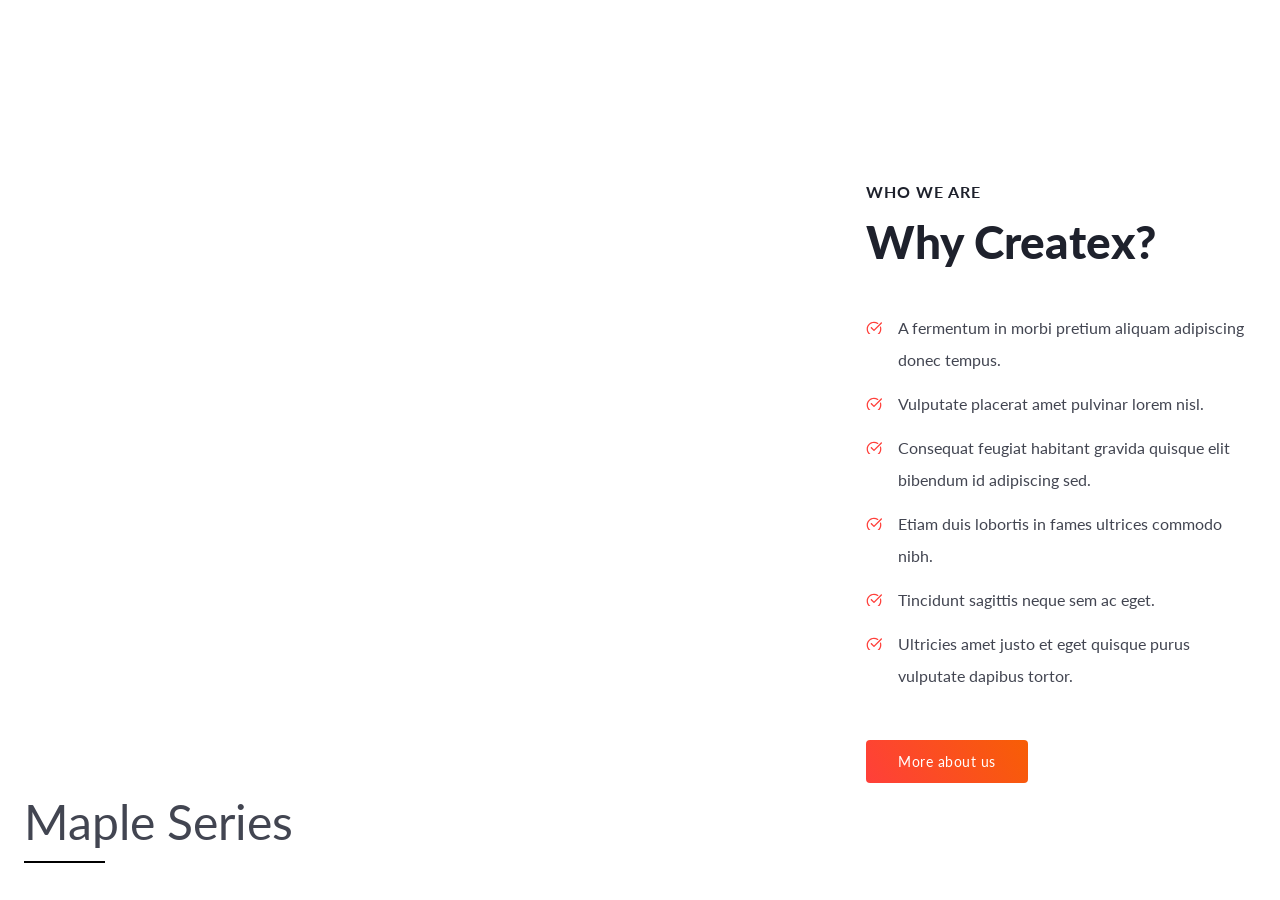
==== index.html @ 258197d4 "Add files via upload" ====
<!DOCTYPE html>
<html lang="eng">

<head>
	<meta charset="UTF-8">
	<meta http-equiv="X-UA-Compatible" content="IE=edge">
	<meta name="viewport" content="width=device-width, initial-scale=1.0">
	<link rel="stylesheet" href="css/style.css">
	<link href="https://fonts.googleapis.com/css?family=Lato:regular,700,900&display=swap" rel="stylesheet" />
	<title>Lesson 8</title>
</head>

<body>
	<div class="wrapper">
		<header class="header">

		</header>
		<main class="main">
			<div class="container">
				<div class="content">
					<p class="suptitle">Who we are</p>
					<h2 class="title">Why Createx?</h2>
					<ul class="list">
						<li class="item">A fermentum in morbi pretium aliquam adipiscing donec tempus.</li>
						<li class="item">Vulputate placerat amet pulvinar lorem nisl.</li>
						<li class="item">Consequat feugiat habitant gravida quisque elit bibendum id adipiscing sed.</li>
						<li class="item">Etiam duis lobortis in fames ultrices commodo nibh.</li>
						<li class="item">Tincidunt sagittis neque sem ac eget.</li>
						<li class="item">Ultricies amet justo et eget quisque purus vulputate dapibus tortor.</li>
					</ul>
					<a href="#" class="button">More about us</a>
				</div>
				<p class="maple">Maple Series</p>
			</div>
		</main>
		<footer class="footer">

		</footer>
	</div>
</body>

</html>
---- css/style.css ----
/* &display=swap */
@import "null.css";

body {
	font-family: Lato;
	line-height: 1.625;
	color: #424551;
}

.container {
	max-width: 1232px;
	margin: 0 auto;
}

.content {
	max-width: 525px;
	padding: 0px 0px 0px 135px;
	margin: 0 0 0 auto;
}

.suptitle {
	margin: 0px 0px 8px 0px;
	padding: 180px 0px 0px 0px;
	font-weight: 700;
	line-height: 1.5;
	letter-spacing: 1px;
	text-transform: uppercase;
	color: #1e212c;
}
.title {
	margin: 0px 0px 40px 0px;
	font-weight: 900;
	font-size: 46px;
	line-height: 1.3;
	color: #1e212c;
}
.list {
	margin: 0px 0px 48px 0px;
}

.item {
	line-height: 2;
	margin: 0px 0px 12px 0px;
	padding: 0px 0px 0px 32px;
}

.item:last-child {
	margin-bottom: 0;
}

.item::before {
	content: "";
	display: inline-block;
	width: 16px;
	height: 16px;
	margin: 0 16px 0 -32px;
	background: url("../img/mark.svg") 0 3px no-repeat;
}

.button {
	display: inline-block;
	padding: 0 32px;
	font-size: 14px;
	line-height: 3.1;
	letter-spacing: 0.5px;
	background: linear-gradient(55.95deg, #ff3f3a 0%, #f75e05 100%);
	border-radius: 4px;
	color: #ffffff;
}

.button:hover {
	background: rgb(255, 137, 58);
	box-shadow: 0 0 20px #ff3f3a;
}

/* ================================ */
.maple {
	display: inline-block;
	font-size: 48px;
}

.maple::after {
	content: "";
	display: block;
	height: 2px;
	width: 30%;
	background-color: #000;
}
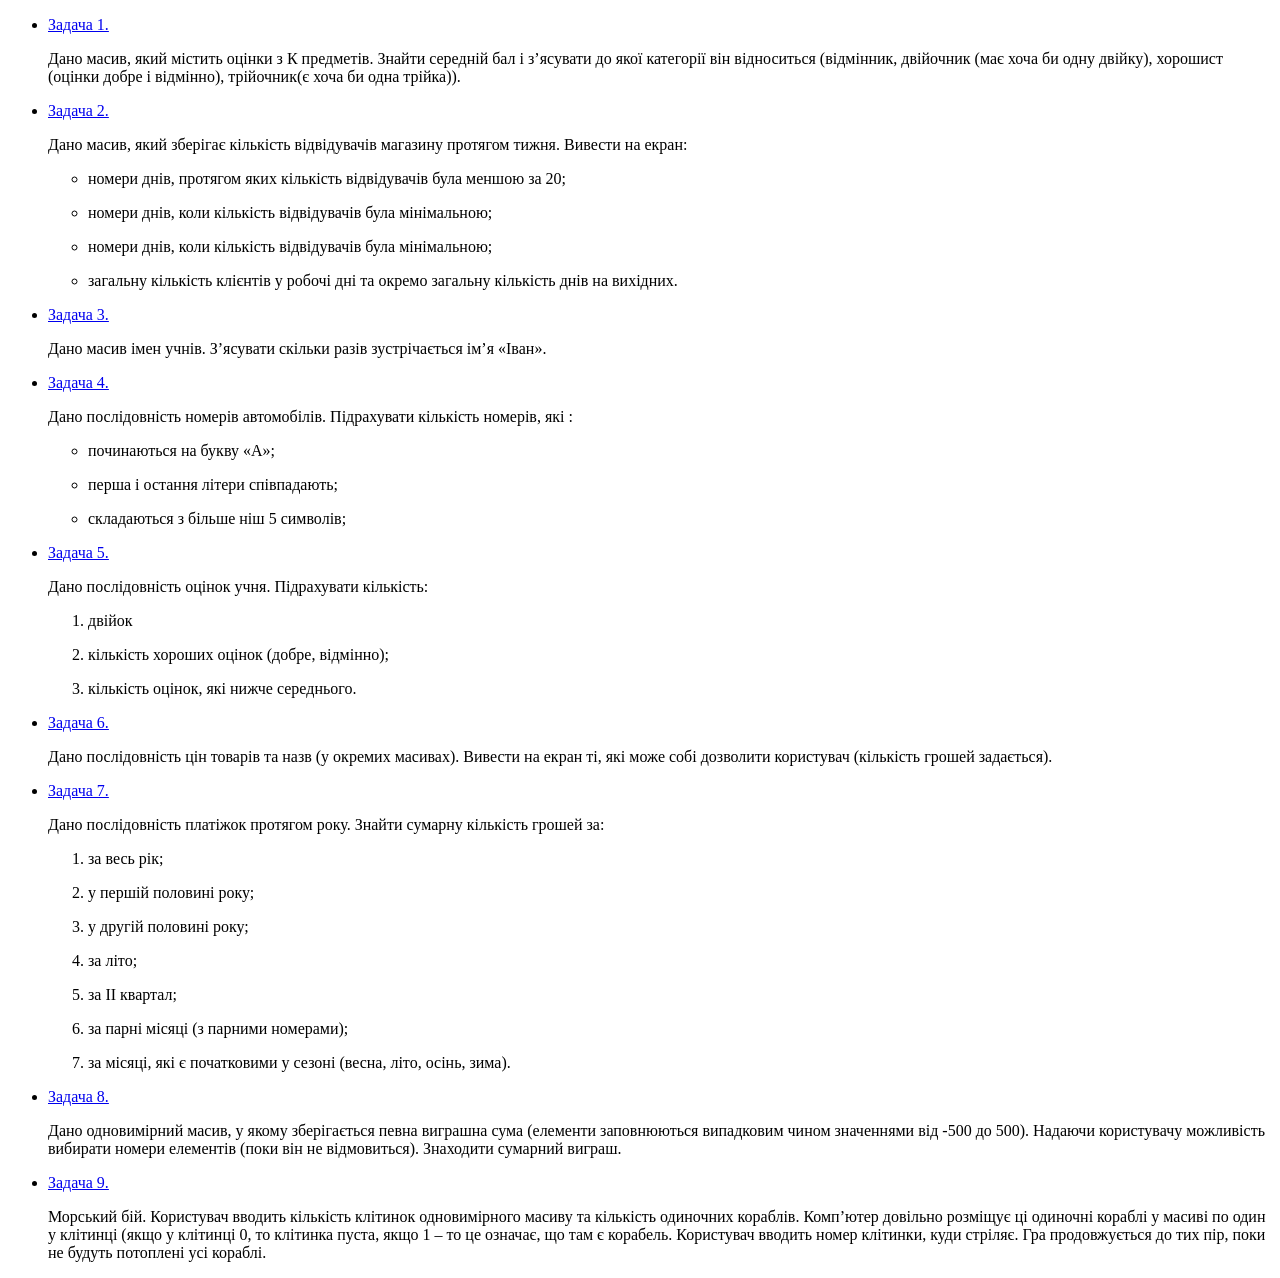
==== commit c264b062: "Add files via upload" ====
--- a/index.html
+++ b/index.html
@@ -1,42 +1,111 @@
 <!DOCTYPE html>
-<html lang="eng">
+<html lang="uk">
 
 <head>
-	<meta charset="UTF-8">
-	<meta http-equiv="X-UA-Compatible" content="IE=edge">
-	<meta name="viewport" content="width=device-width, initial-scale=1.0">
-	<link rel="stylesheet" href="css/style.css">
-	<link href="https://fonts.googleapis.com/css?family=Lato:regular,700,900&display=swap" rel="stylesheet" />
-	<title>Lesson 8</title>
+   <meta charset="UTF-8">
+   <meta http-equiv="X-UA-Compatible" content="IE=edge">
+   <meta name="viewport" content="width=device-width, initial-scale=1.0">
+   <title>Lesson 8</title>
 </head>
 
 <body>
-	<div class="wrapper">
-		<header class="header">
-
-		</header>
-		<main class="main">
-			<div class="container">
-				<div class="content">
-					<p class="suptitle">Who we are</p>
-					<h2 class="title">Why Createx?</h2>
-					<ul class="list">
-						<li class="item">A fermentum in morbi pretium aliquam adipiscing donec tempus.</li>
-						<li class="item">Vulputate placerat amet pulvinar lorem nisl.</li>
-						<li class="item">Consequat feugiat habitant gravida quisque elit bibendum id adipiscing sed.</li>
-						<li class="item">Etiam duis lobortis in fames ultrices commodo nibh.</li>
-						<li class="item">Tincidunt sagittis neque sem ac eget.</li>
-						<li class="item">Ultricies amet justo et eget quisque purus vulputate dapibus tortor.</li>
-					</ul>
-					<a href="#" class="button">More about us</a>
-				</div>
-				<p class="maple">Maple Series</p>
-			</div>
-		</main>
-		<footer class="footer">
-
-		</footer>
-	</div>
+   <ul>
+      <li>
+         <a href="task/task_1.html">Задача 1. </a>
+         <p>Дано масив, який містить оцінки з К предметів. Знайти середній бал і з’ясувати до якої категорії він відноситься (відмінник, двійочник (має хоча би одну двійку), хорошист (оцінки добре і відмінно), трійочник(є хоча би одна трійка)).</p>
+      </li>
+      <li>
+         <a href="task/task_2.html">Задача 2. </a>
+         <p>Дано масив, який зберігає кількість відвідувачів магазину протягом тижня. Вивести на екран:</p>
+         <ul>
+            <li>
+               <p>номери днів, протягом яких кількість відвідувачів була меншою за 20;</p>
+            </li>
+            <li>
+               <p>номери днів, коли кількість відвідувачів була мінімальною;</p>
+            </li>
+            <li>
+               <p>номери днів, коли кількість відвідувачів була мінімальною;</p>
+            </li>
+            <li>
+               <p>загальну кількість клієнтів у робочі дні та окремо загальну кількість днів на вихідних.</p>
+            </li>
+         </ul>
+      </li>
+      <li>
+         <a href="task/task_3.html">Задача 3. </a>
+         <p>Дано масив імен учнів. З’ясувати скільки разів зустрічається ім’я «Іван».</p>
+      </li>
+      <li>
+         <a href="task/task_4.html">Задача 4. </a>
+         <p>Дано послідовність номерів автомобілів. Підрахувати кількість номерів, які :</p>
+         <ul>
+            <li>
+               <p>починаються на букву «А»;</p>
+            </li>
+            <li>
+               <p>перша і остання літери співпадають;</p>
+            </li>
+            <li>
+               <p>складаються з більше ніш 5 символів;</p>
+            </li>
+         </ul>
+      </li>
+      <li>
+         <a href="task/task_5.html">Задача 5. </a>
+         <p>Дано послідовність оцінок учня. Підрахувати кількість:</p>
+         <ol>
+            <li>
+               <p>двійок</p>
+            </li>
+            <li>
+               <p>кількість хороших оцінок (добре, відмінно);</p>
+            </li>
+            <li>
+               <p>кількість оцінок, які нижче середнього.</p>
+            </li>
+         </ol>
+      </li>
+      <li>
+         <a href="task/task_6.html">Задача 6. </a>
+         <p>Дано послідовність цін товарів та назв (у окремих масивах). Вивести на екран ті, які може собі дозволити користувач (кількість грошей задається).</p>
+      </li>
+      <li>
+         <a href="task/task_7.html">Задача 7. </a>
+         <p>Дано послідовність платіжок протягом року. Знайти сумарну кількість грошей за:</p>
+         <ol>
+            <li>
+               <p>за весь рік;</p>
+            </li>
+            <li>
+               <p>у першій половині року;</p>
+            </li>
+            <li>
+               <p>у другій половині року;</p>
+            </li>
+            <li>
+               <p>за літо;</p>
+            </li>
+            <li>
+               <p>за ІІ квартал;</p>
+            </li>
+            <li>
+               <p>за парні місяці (з парними номерами);</p>
+            </li>
+            <li>
+               <p>за місяці, які є початковими у сезоні (весна, літо, осінь, зима).</p>
+            </li>
+         </ol>
+      </li>
+      <li>
+         <a href="task/task_8.html">Задача 8. </a>
+         <p>Дано одновимірний масив, у якому зберігається певна виграшна сума (елементи заповнюються випадковим чином значеннями від -500 до 500). Надаючи користувачу можливість вибирати номери елементів (поки він не відмовиться). Знаходити сумарний виграш.</p>
+      </li>
+      <li>
+         <a href="task/task_9.html">Задача 9. </a>
+         <p>Морський бій. Користувач вводить кількість клітинок одновимірного масиву та кількість одиночних кораблів. Комп’ютер довільно розміщує ці одиночні кораблі у масиві по один у клітинці (якщо у клітинці 0, то клітинка пуста, якщо 1 – то це означає, що там є корабель. Користувач вводить номер клітинки, куди стріляє. Гра продовжується до тих пір, поки не будуть потоплені усі кораблі.</p>
+      </li>
+   </ul>
 </body>
 
 </html>
